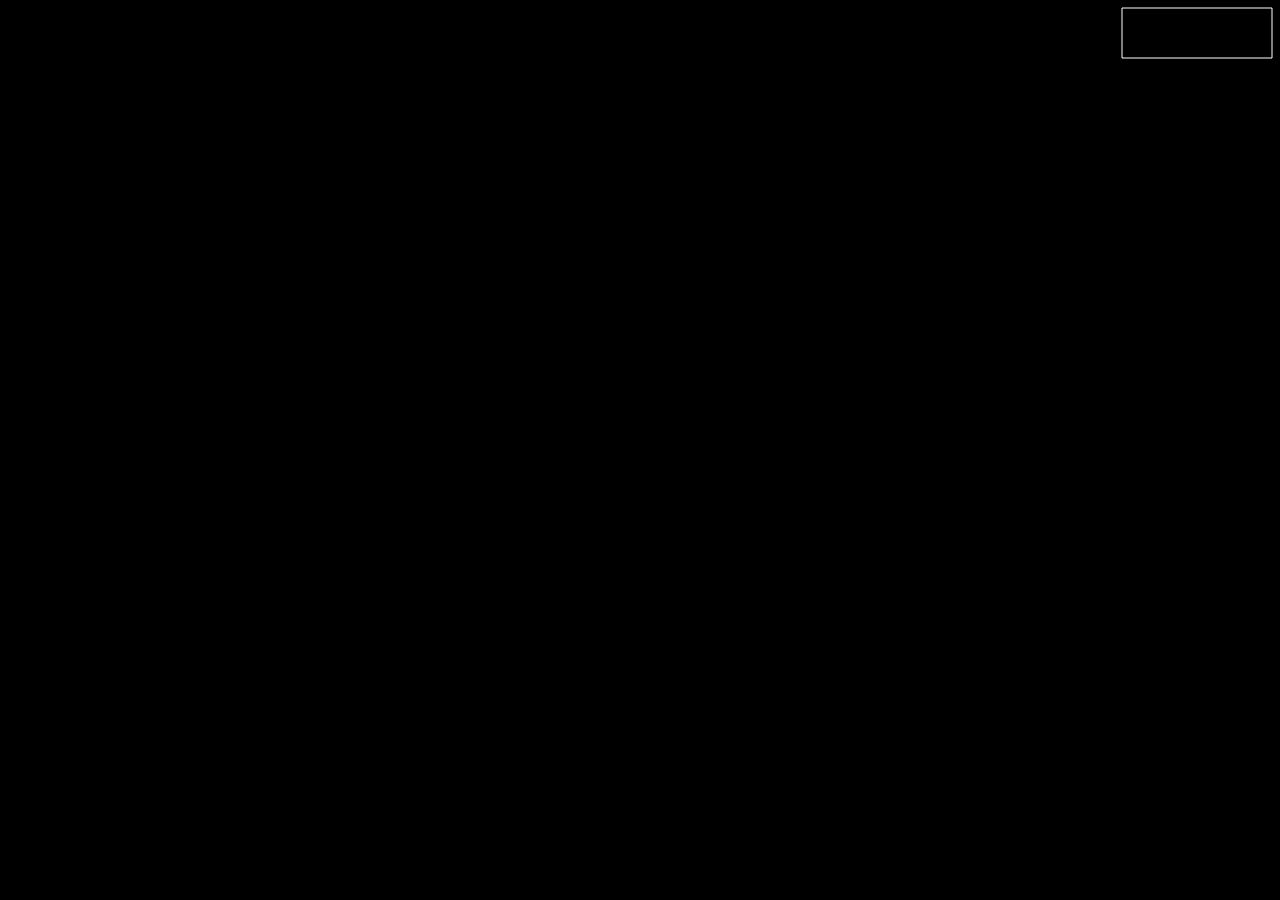
==== index.html @ 92b9cbb8 "click on box to select and play new songs" ====
<!doctype html>
<html>
<head>
    <title> Computer Graphics Project </title>
    
    <script id="box-vshader" type="x-shader/x-vertex">
        uniform mat4 uProjection; 
        uniform mat4 uModelView;
        attribute vec2 vPosition;

        void
        main()
        {
            gl_Position = uProjection * uModelView * vec4(vPosition,0,1);
        }
    </script>
    <script id="box-fshader" type="x-shader/x-fragment">
        precision mediump float;
        uniform vec4 uColor;

        void
        main()
        {
            gl_FragColor = uColor;
        }
    </script>    
    
    <script id="wave-vshader" type="x-shader/x-vertex">
        attribute vec2 vPosition;

        void
        main()
        {
            gl_Position = vec4(vPosition,0,1);
            gl_PointSize = 4.0;
        }
    </script>
    <script id="wave-fshader" type="x-shader/x-fragment">
        precision mediump float;
        uniform vec4 uColor;

        void
        main()
        {
            gl_FragColor = uColor;
        }
    </script>
    
    <script id="sphere-vshader" type="x-shader/x-vertex">
        // AUDIO_ELEMENTS will be defined later
        #define M_PI 3.1415926535897932384626433832795
        uniform float audioData[AUDIO_ELEMENTS];
        uniform float audioImpulse[AUDIO_ELEMENTS];
        uniform vec3 audioBumps[AUDIO_ELEMENTS];
        uniform vec3 normalGradientColors[4];
        uniform vec3 impulseGradientColors[4];
        uniform mat4 modelViewMatrix;
        uniform mat4 projectionMatrix;
        uniform mat3 normalMatrix;
        attribute vec2 vPosition;
        attribute vec2 vUV;
        varying float fCombine;
        varying vec2 fUV;
        varying vec3 fNormal;
        varying vec3 fColor;
        void main()
        {
            float theta = vPosition.x;
            float phi = vPosition.y;
            float cosTheta = cos(theta);
            float sinTheta = sin(theta);
            float cosPhi = cos(phi);
            float sinPhi = sin(phi);
            vec3 position = normalize(vec3(cosPhi * sinTheta, cosTheta, sinPhi * sinTheta));
            fCombine = 0.0;
            float h = 0.5;
            float gauss_scale = float(AUDIO_ELEMENTS)/4.0;
            for ( int i=0;i<AUDIO_ELEMENTS;i++ ) {
                float distance = acos(clamp(dot(position, audioBumps[i]),-1.0,1.0)) / M_PI;
                float gauss = exp2(-gauss_scale*distance*distance);
                float height = audioData[i] * gauss;
                h += (100.0 * height * height) / 10.0;
                fCombine += audioImpulse[i] * gauss;
            }
            fCombine /= 10.0;
            gl_Position = projectionMatrix * modelViewMatrix * vec4(position * h, 1);
            gl_PointSize = 6.0 / (1.0+gl_Position.z);
            fUV = vUV;
            fNormal = position;
            float A = 1.0 - clamp(abs(h-0.0), 0.0, 1.0);
            float B = 1.0 - clamp(abs(h-1.0), 0.0, 1.0);
            float C = 1.0 - clamp(abs(h-2.0), 0.0, 1.0);
            float D = 1.0 - clamp(abs(h-3.0), 0.0, 1.0);
            float E = A + B + C + D;
            vec3 normalColor = normalGradientColors[0] * A / E + 
                               normalGradientColors[1] * B / E + 
                               normalGradientColors[2] * C / E + 
                               normalGradientColors[3] * D / E;
            vec3 impulseColor = impulseGradientColors[0] * A / E + 
                                impulseGradientColors[1] * B / E + 
                                impulseGradientColors[2] * C / E + 
                                impulseGradientColors[3] * D / E;
            fColor = fCombine * impulseColor + (1.0-fCombine) * normalColor;
        }
    </script>
    
    <script id="sphere-fshader" type="x-shader/x-fragment">
        precision mediump float;
        varying float fCombine;
        varying vec2 fUV;
        varying vec3 fNormal;
        varying vec3 fColor;
        
        uniform vec3 uLightDirection;
        uniform vec4 uColor;

        void
        main()
        {
            float stren = clamp(dot(uLightDirection, fNormal), 0.0, 1.0);
            gl_FragColor = fCombine * vec4(fColor.rgb,1) + (1.0-fCombine) * vec4(fColor.rgb * stren, 1);
        }
    </script>
    
    <script type="text/javascript" src="./lib/webgl-utils.js"></script>
    <script type="text/javascript" src="./lib/initShaders.js"></script>
    <script type="text/javascript" src="./lib/MV.js"></script>
    <script type="text/javascript" src="./generateSphere.js"></script>
    <script type="text/javascript" src="./main.js"></script>
    <link rel="stylesheet" type="text/css" href="main.css">
</head>
<body>
    <input id="loadFile" type="file"/>
    <canvas id="GLCanvas">
        Oops ... your browser doesn't support the HTML5 canvas element
    </canvas>
</body>
</html>
---- main.css ----
html, body {
    width:  100%;
    height: 100%;
    margin: 0px;
}

canvas {
    position: absolute;
    left: 0px;
    top: 0px;
    width:  100%;
    height: 100%;
    margin: 0px;
}

input {
    visibility:hidden;
}
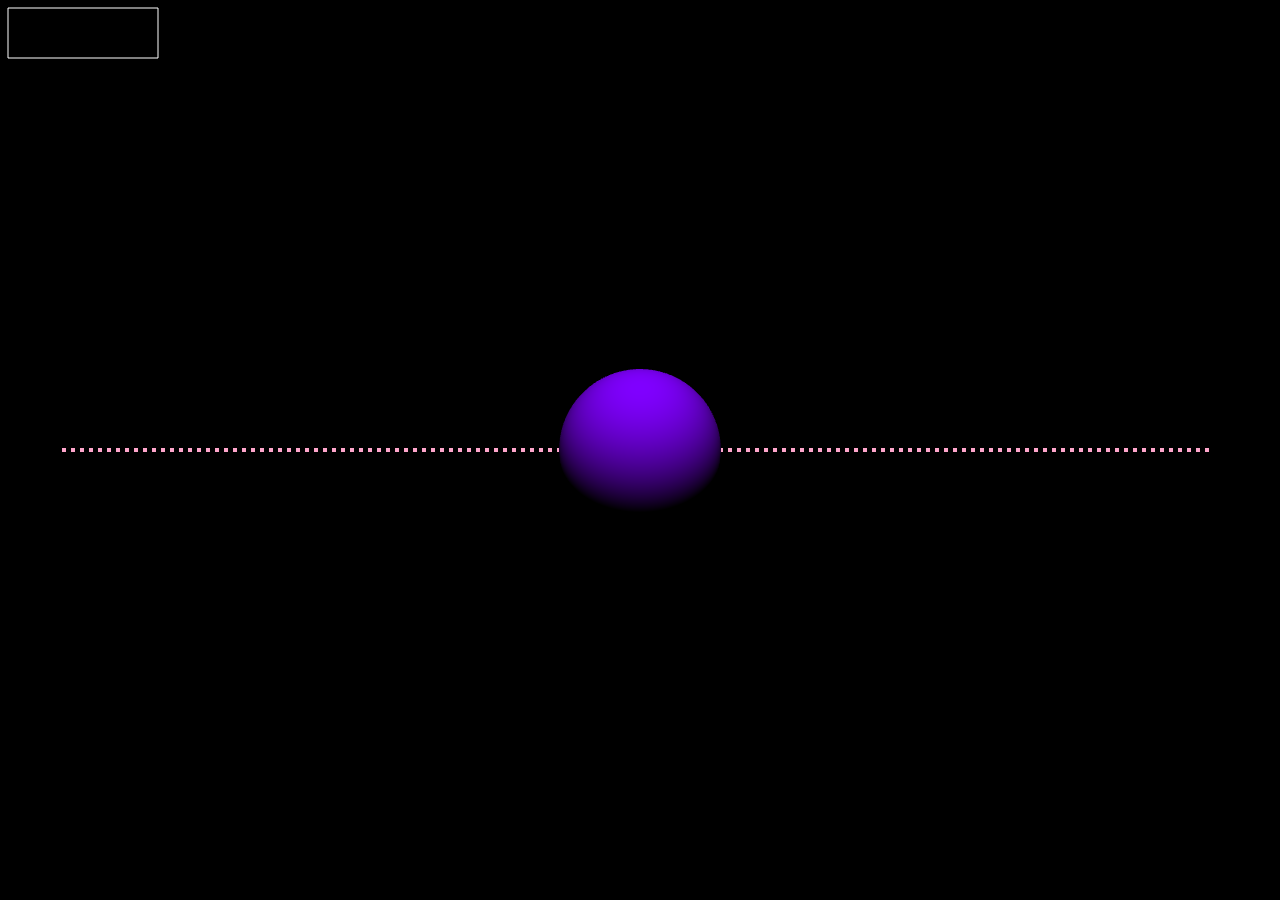
==== commit 39b66df9: "moved boxes over to the left" ====
--- a/index.html
+++ b/index.html
@@ -49,6 +49,8 @@
     <script id="sphere-vshader" type="x-shader/x-vertex">
         // AUDIO_ELEMENTS will be defined later
         #define M_PI 3.1415926535897932384626433832795
+        #define M_LOG2 0.30102999566
+        
         uniform float audioData[AUDIO_ELEMENTS];
         uniform float audioImpulse[AUDIO_ELEMENTS];
         uniform vec3 audioBumps[AUDIO_ELEMENTS];
@@ -57,12 +59,15 @@
         uniform mat4 modelViewMatrix;
         uniform mat4 projectionMatrix;
         uniform mat3 normalMatrix;
+        
         attribute vec2 vPosition;
         attribute vec2 vUV;
+        
         varying float fCombine;
         varying vec2 fUV;
         varying vec3 fNormal;
         varying vec3 fColor;
+        
         void main()
         {
             float theta = vPosition.x;
@@ -71,27 +76,43 @@
             float sinTheta = sin(theta);
             float cosPhi = cos(phi);
             float sinPhi = sin(phi);
+            
             vec3 position = normalize(vec3(cosPhi * sinTheta, cosTheta, sinPhi * sinTheta));
+            vec3 normal = position;
+            
             fCombine = 0.0;
             float h = 0.5;
             float gauss_scale = float(AUDIO_ELEMENTS)/4.0;
+            
             for ( int i=0;i<AUDIO_ELEMENTS;i++ ) {
                 float distance = acos(clamp(dot(position, audioBumps[i]),-1.0,1.0)) / M_PI;
-                float gauss = exp2(-gauss_scale*distance*distance);
+                float expon = gauss_scale*distance*distance;
+                float gauss = exp2(-expon);
+                float deriv = distance * gauss_scale * M_LOG2 * exp2(1.0-expon);
+                float difer = 1.0 / (1.0 + deriv);
+                
+                //normal += (1.0-difer) * audioBumps[i] + difer * position;
+                
                 float height = audioData[i] * gauss;
                 h += (100.0 * height * height) / 10.0;
                 fCombine += audioImpulse[i] * gauss;
             }
+            
+            //normal /= float(AUDIO_ELEMENTS);
             fCombine /= 10.0;
+            
             gl_Position = projectionMatrix * modelViewMatrix * vec4(position * h, 1);
             gl_PointSize = 6.0 / (1.0+gl_Position.z);
+            
             fUV = vUV;
-            fNormal = position;
+            fNormal = normal;
+            
             float A = 1.0 - clamp(abs(h-0.0), 0.0, 1.0);
             float B = 1.0 - clamp(abs(h-1.0), 0.0, 1.0);
             float C = 1.0 - clamp(abs(h-2.0), 0.0, 1.0);
             float D = 1.0 - clamp(abs(h-3.0), 0.0, 1.0);
             float E = A + B + C + D;
+            
             vec3 normalColor = normalGradientColors[0] * A / E + 
                                normalGradientColors[1] * B / E + 
                                normalGradientColors[2] * C / E + 
@@ -100,6 +121,7 @@
                                 impulseGradientColors[1] * B / E + 
                                 impulseGradientColors[2] * C / E + 
                                 impulseGradientColors[3] * D / E;
+                                
             fColor = fCombine * impulseColor + (1.0-fCombine) * normalColor;
         }
     </script>
@@ -114,11 +136,11 @@
         uniform vec3 uLightDirection;
         uniform vec4 uColor;
 
-        void
-        main()
+        void main()
         {
             float stren = clamp(dot(uLightDirection, fNormal), 0.0, 1.0);
-            gl_FragColor = fCombine * vec4(fColor.rgb,1) + (1.0-fCombine) * vec4(fColor.rgb * stren, 1);
+            gl_FragColor = vec4(fCombine * fColor.rgb + (1.0-fCombine) * fColor.rgb * stren, 1.0);
+            //gl_FragColor = vec4(fNormal, 1.0);
         }
     </script>
     
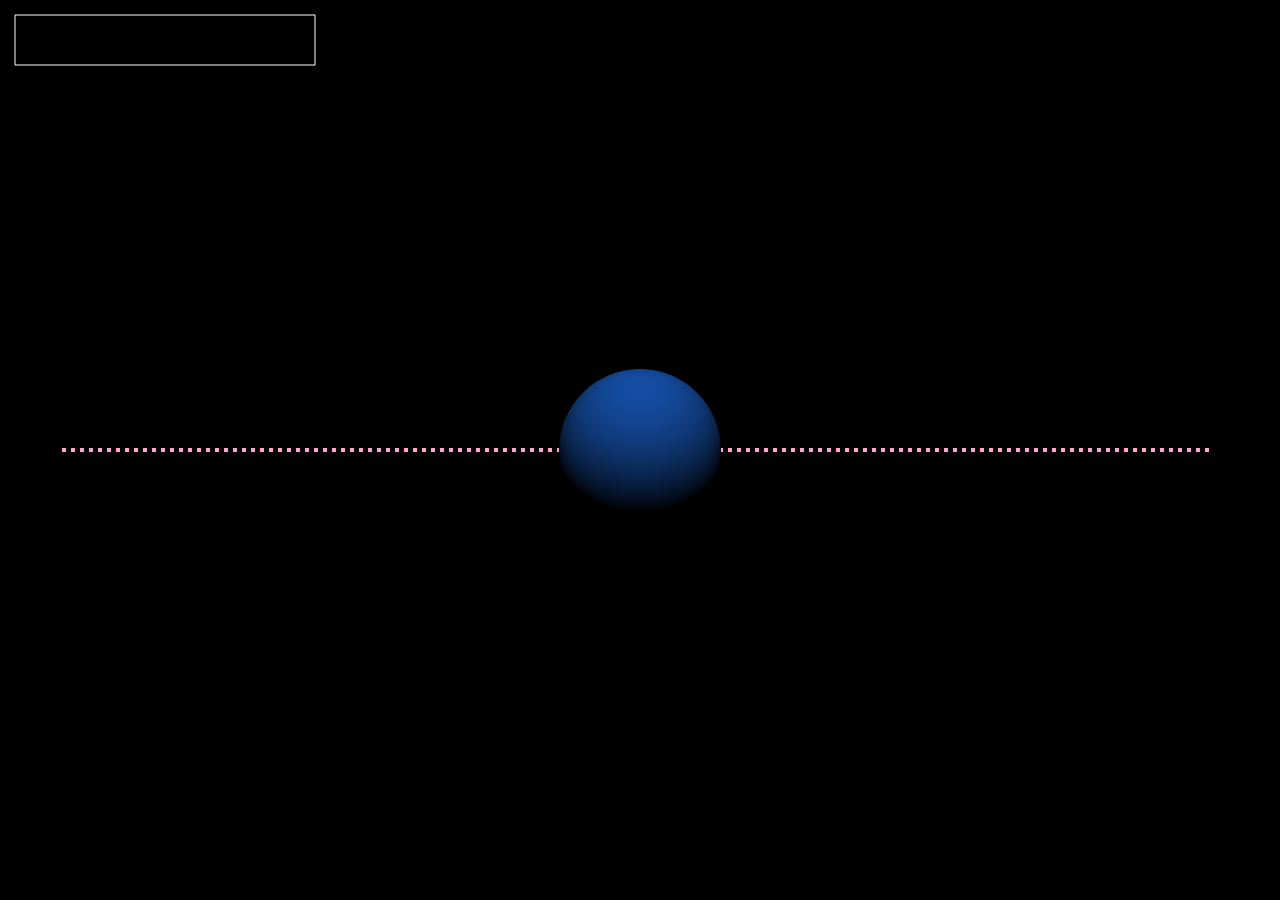
==== commit 9529620a: "6 different color schemes for ball" ====
--- a/index.html
+++ b/index.html
@@ -156,5 +156,7 @@
     <canvas id="GLCanvas">
         Oops ... your browser doesn't support the HTML5 canvas element
     </canvas>
+    <canvas id="TextCanvas">
+    </canvas> 
 </body>
 </html>--- a/main.css
+++ b/main.css
@@ -4,7 +4,16 @@
     margin: 0px;
 }
 
-canvas {
+#GLCanvas {
+    position: absolute;
+    left: 0px;
+    top: 0px;
+    width:  100%;
+    height: 100%;
+    margin: 0px;
+}
+
+#TextCanvas {
     position: absolute;
     left: 0px;
     top: 0px;
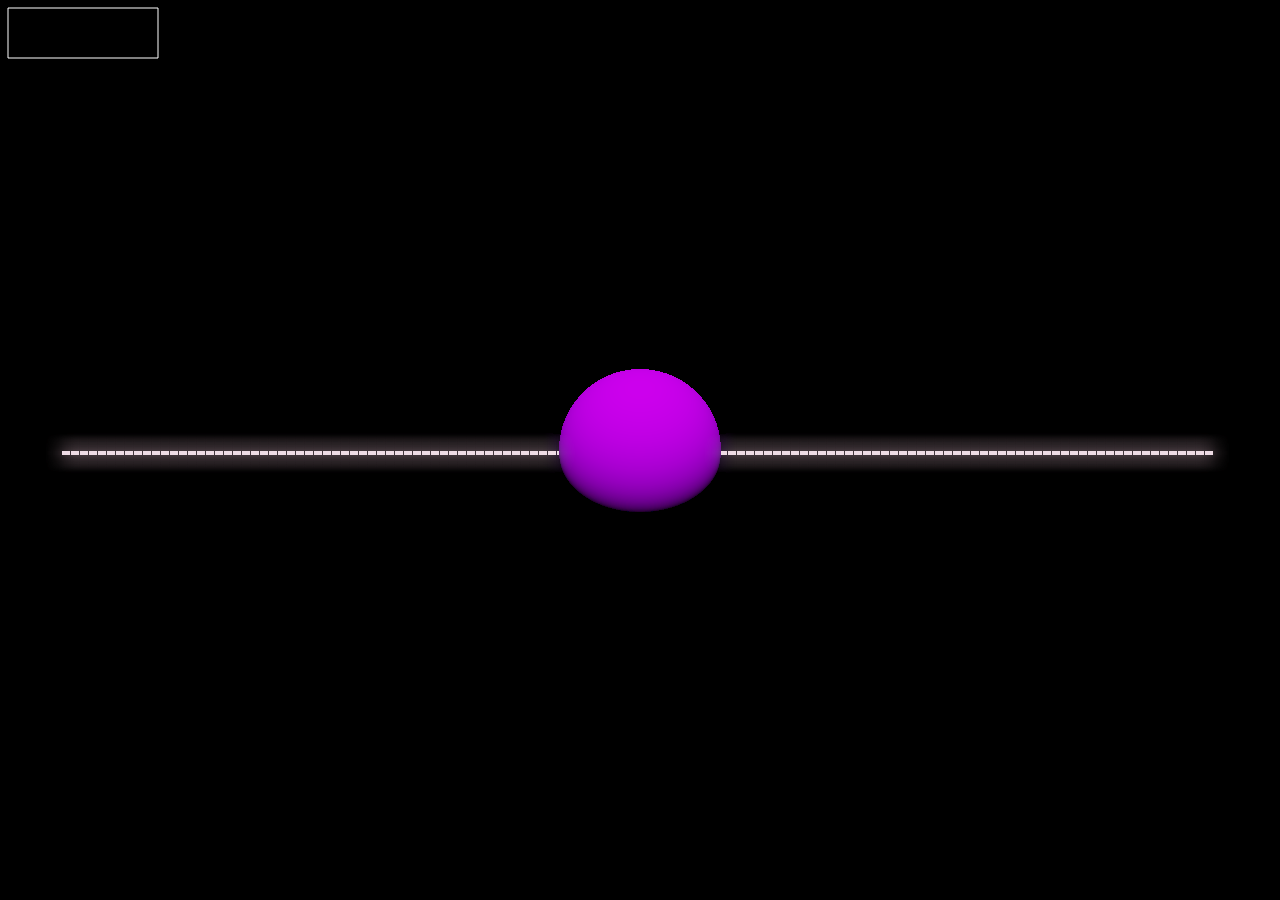
==== commit 65bb3947: "Glowy bits" ====
--- a/index.html
+++ b/index.html
@@ -43,6 +43,86 @@
         main()
         {
             gl_FragColor = uColor;
+        }
+    </script>
+    
+    <script id="pp-vshader" type="x-shader/x-vertex">
+        attribute vec2 vPosition;
+        
+        varying vec2 fUV;
+
+        void main() {
+            gl_Position = vec4(vPosition * 2.0 - 1.0,0,1);
+            fUV = vPosition;
+        }
+    </script>
+    <script id="ppblurx-fshader" type="x-shader/x-fragment">
+        precision mediump float;
+        
+        uniform sampler2D uImage;
+        uniform vec2 uImageSize;
+        uniform vec2 uDirection;
+        uniform float uKernel[9];
+        uniform vec4 uColor;
+        
+        varying vec2 fUV;
+
+        void main() {
+            vec4 color = vec4(0,0,0,0);
+            color += uKernel[0] * texture2D(uImage, fUV + vec2(-8.5,0) / uImageSize);
+            color += uKernel[1] * texture2D(uImage, fUV + vec2(-6.5,0) / uImageSize);
+            color += uKernel[2] * texture2D(uImage, fUV + vec2(-4.5,0) / uImageSize);
+            color += uKernel[3] * texture2D(uImage, fUV + vec2(-2.5,0) / uImageSize);
+            color += uKernel[4] * texture2D(uImage, fUV + vec2( 0.0,0) / uImageSize);
+            color += uKernel[5] * texture2D(uImage, fUV + vec2( 2.5,0) / uImageSize);
+            color += uKernel[6] * texture2D(uImage, fUV + vec2( 4.5,0) / uImageSize);
+            color += uKernel[7] * texture2D(uImage, fUV + vec2( 6.5,0) / uImageSize);
+            color += uKernel[8] * texture2D(uImage, fUV + vec2( 8.5,0) / uImageSize);
+            gl_FragColor = uColor * color;
+        }
+    </script>
+    <script id="ppblury-fshader" type="x-shader/x-fragment">
+        precision mediump float;
+        
+        uniform sampler2D uImage;
+        uniform vec2 uImageSize;
+        uniform vec2 uDirection;
+        uniform float uKernel[9];
+        uniform vec4 uColor;
+        
+        varying vec2 fUV;
+
+        void main() {
+            vec4 color = vec4(0,0,0,0);
+            color += uKernel[0] * texture2D(uImage, fUV + vec2(0,-8.5) / uImageSize);
+            color += uKernel[1] * texture2D(uImage, fUV + vec2(0,-6.5) / uImageSize);
+            color += uKernel[2] * texture2D(uImage, fUV + vec2(0,-4.5) / uImageSize);
+            color += uKernel[3] * texture2D(uImage, fUV + vec2(0,-2.5) / uImageSize);
+            color += uKernel[4] * texture2D(uImage, fUV + vec2(0, 0.0) / uImageSize);
+            color += uKernel[5] * texture2D(uImage, fUV + vec2(0, 2.5) / uImageSize);
+            color += uKernel[6] * texture2D(uImage, fUV + vec2(0, 4.5) / uImageSize);
+            color += uKernel[7] * texture2D(uImage, fUV + vec2(0, 6.5) / uImageSize);
+            color += uKernel[8] * texture2D(uImage, fUV + vec2(0, 8.5) / uImageSize);
+            gl_FragColor = uColor * color;
+        }
+    </script>
+    <script id="ppfinal-fshader" type="x-shader/x-fragment">
+        precision mediump float;
+        uniform sampler2D uPost;
+        uniform sampler2D uOriginal;
+        uniform vec4 uColor;
+        uniform float uExposure;
+
+        varying vec2 fUV;
+
+        void main() {
+            
+            const float gamma = 2.2;
+            vec4 original = texture2D( uOriginal, fUV );
+            vec4 postproc = texture2D( uPost, fUV );
+            vec3 color = original.rgb + postproc.a * postproc.rgb;
+            vec3 result = pow(vec3(1.0) - exp(-color*uExposure), vec3(1.0 / gamma));
+            gl_FragColor = vec4(result, 1.0);
         }
     </script>
     
@@ -68,8 +148,7 @@
         varying vec3 fNormal;
         varying vec3 fColor;
         
-        void main()
-        {
+        void main() {
             float theta = vPosition.x;
             float phi = vPosition.y;
             float cosTheta = cos(theta);
@@ -127,7 +206,7 @@
     </script>
     
     <script id="sphere-fshader" type="x-shader/x-fragment">
-        precision mediump float;
+        precision mediump float;    
         varying float fCombine;
         varying vec2 fUV;
         varying vec3 fNormal;
@@ -136,11 +215,9 @@
         uniform vec3 uLightDirection;
         uniform vec4 uColor;
 
-        void main()
-        {
+        void main() {
             float stren = clamp(dot(uLightDirection, fNormal), 0.0, 1.0);
-            gl_FragColor = vec4(fCombine * fColor.rgb + (1.0-fCombine) * fColor.rgb * stren, 1.0);
-            //gl_FragColor = vec4(fNormal, 1.0);
+            gl_FragColor = vec4(fCombine * fColor.rgb + (1.0-fCombine) * fColor.rgb * stren, fCombine);
         }
     </script>
     
@@ -156,7 +233,5 @@
     <canvas id="GLCanvas">
         Oops ... your browser doesn't support the HTML5 canvas element
     </canvas>
-    <canvas id="TextCanvas">
-    </canvas> 
 </body>
 </html>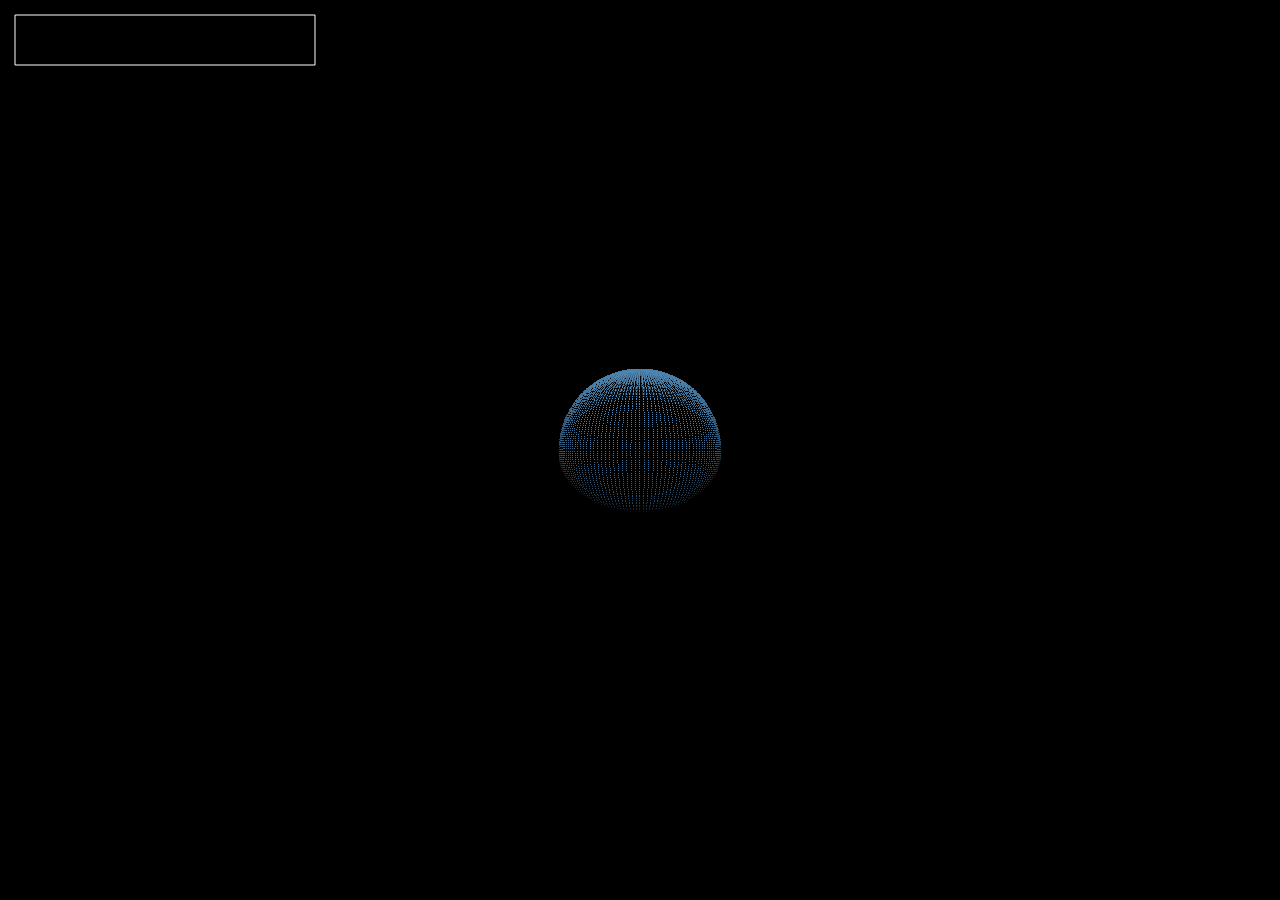
==== commit 53b42314: "Merged and added glowing particle effect" ====
--- a/index.html
+++ b/index.html
@@ -69,15 +69,15 @@
 
         void main() {
             vec4 color = vec4(0,0,0,0);
-            color += uKernel[0] * texture2D(uImage, fUV + vec2(-8.5,0) / uImageSize);
-            color += uKernel[1] * texture2D(uImage, fUV + vec2(-6.5,0) / uImageSize);
-            color += uKernel[2] * texture2D(uImage, fUV + vec2(-4.5,0) / uImageSize);
-            color += uKernel[3] * texture2D(uImage, fUV + vec2(-2.5,0) / uImageSize);
-            color += uKernel[4] * texture2D(uImage, fUV + vec2( 0.0,0) / uImageSize);
-            color += uKernel[5] * texture2D(uImage, fUV + vec2( 2.5,0) / uImageSize);
-            color += uKernel[6] * texture2D(uImage, fUV + vec2( 4.5,0) / uImageSize);
-            color += uKernel[7] * texture2D(uImage, fUV + vec2( 6.5,0) / uImageSize);
-            color += uKernel[8] * texture2D(uImage, fUV + vec2( 8.5,0) / uImageSize);
+            color += uKernel[0] * texture2D(uImage, fUV + vec2(-8,0) / uImageSize);
+            color += uKernel[1] * texture2D(uImage, fUV + vec2(-6,0) / uImageSize);
+            color += uKernel[2] * texture2D(uImage, fUV + vec2(-4,0) / uImageSize);
+            color += uKernel[3] * texture2D(uImage, fUV + vec2(-2,0) / uImageSize);
+            color += uKernel[4] * texture2D(uImage, fUV + vec2( 0,0) / uImageSize);
+            color += uKernel[5] * texture2D(uImage, fUV + vec2( 2,0) / uImageSize);
+            color += uKernel[6] * texture2D(uImage, fUV + vec2( 4,0) / uImageSize);
+            color += uKernel[7] * texture2D(uImage, fUV + vec2( 6,0) / uImageSize);
+            color += uKernel[8] * texture2D(uImage, fUV + vec2( 8,0) / uImageSize);
             gl_FragColor = uColor * color;
         }
     </script>
@@ -94,15 +94,15 @@
 
         void main() {
             vec4 color = vec4(0,0,0,0);
-            color += uKernel[0] * texture2D(uImage, fUV + vec2(0,-8.5) / uImageSize);
-            color += uKernel[1] * texture2D(uImage, fUV + vec2(0,-6.5) / uImageSize);
-            color += uKernel[2] * texture2D(uImage, fUV + vec2(0,-4.5) / uImageSize);
-            color += uKernel[3] * texture2D(uImage, fUV + vec2(0,-2.5) / uImageSize);
-            color += uKernel[4] * texture2D(uImage, fUV + vec2(0, 0.0) / uImageSize);
-            color += uKernel[5] * texture2D(uImage, fUV + vec2(0, 2.5) / uImageSize);
-            color += uKernel[6] * texture2D(uImage, fUV + vec2(0, 4.5) / uImageSize);
-            color += uKernel[7] * texture2D(uImage, fUV + vec2(0, 6.5) / uImageSize);
-            color += uKernel[8] * texture2D(uImage, fUV + vec2(0, 8.5) / uImageSize);
+            color += uKernel[0] * texture2D(uImage, fUV + vec2(0,-8) / uImageSize);
+            color += uKernel[1] * texture2D(uImage, fUV + vec2(0,-6) / uImageSize);
+            color += uKernel[2] * texture2D(uImage, fUV + vec2(0,-4) / uImageSize);
+            color += uKernel[3] * texture2D(uImage, fUV + vec2(0,-2) / uImageSize);
+            color += uKernel[4] * texture2D(uImage, fUV + vec2(0, 0) / uImageSize);
+            color += uKernel[5] * texture2D(uImage, fUV + vec2(0, 2) / uImageSize);
+            color += uKernel[6] * texture2D(uImage, fUV + vec2(0, 4) / uImageSize);
+            color += uKernel[7] * texture2D(uImage, fUV + vec2(0, 6) / uImageSize);
+            color += uKernel[8] * texture2D(uImage, fUV + vec2(0, 8) / uImageSize);
             gl_FragColor = uColor * color;
         }
     </script>
@@ -116,11 +116,10 @@
         varying vec2 fUV;
 
         void main() {
-            
             const float gamma = 2.2;
             vec4 original = texture2D( uOriginal, fUV );
             vec4 postproc = texture2D( uPost, fUV );
-            vec3 color = original.rgb + postproc.a * postproc.rgb;
+            vec3 color = original.rgb + postproc.a * postproc.a * postproc.rgb;
             vec3 result = pow(vec3(1.0) - exp(-color*uExposure), vec3(1.0 / gamma));
             gl_FragColor = vec4(result, 1.0);
         }
@@ -181,7 +180,7 @@
             fCombine /= 10.0;
             
             gl_Position = projectionMatrix * modelViewMatrix * vec4(position * h, 1);
-            gl_PointSize = 6.0 / (1.0+gl_Position.z);
+            gl_PointSize = h * h * 6.0 / (1.0+gl_Position.z);
             
             fUV = vUV;
             fNormal = normal;
@@ -217,7 +216,7 @@
 
         void main() {
             float stren = clamp(dot(uLightDirection, fNormal), 0.0, 1.0);
-            gl_FragColor = vec4(fCombine * fColor.rgb + (1.0-fCombine) * fColor.rgb * stren, fCombine);
+            gl_FragColor = vec4(fCombine * fColor + (1.0-fCombine) * fColor * stren, fCombine);
         }
     </script>
     
@@ -233,5 +232,7 @@
     <canvas id="GLCanvas">
         Oops ... your browser doesn't support the HTML5 canvas element
     </canvas>
+    <canvas id="TextCanvas">
+    </canvas> 
 </body>
 </html>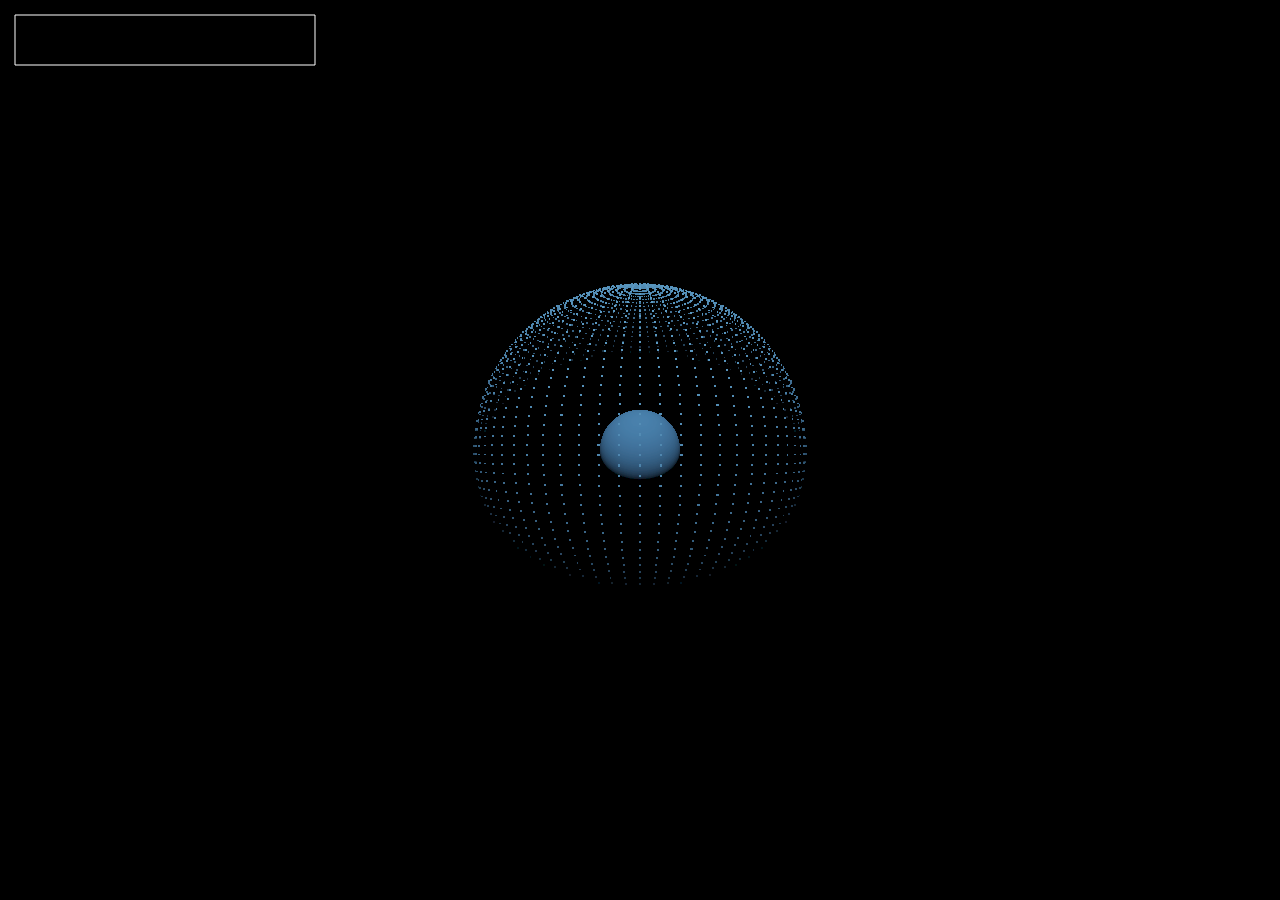
==== commit 3bc1d8bd: "I don't remember what I did ;-;" ====
--- a/index.html
+++ b/index.html
@@ -138,6 +138,10 @@
         uniform mat4 modelViewMatrix;
         uniform mat4 projectionMatrix;
         uniform mat3 normalMatrix;
+        uniform float baseHeight;
+        uniform float basePointSize;
+        uniform float heightScale0;
+        uniform float heightScale1;
         
         attribute vec2 vPosition;
         attribute vec2 vUV;
@@ -159,7 +163,7 @@
             vec3 normal = position;
             
             fCombine = 0.0;
-            float h = 0.5;
+            float h = baseHeight;
             float gauss_scale = float(AUDIO_ELEMENTS)/4.0;
             
             for ( int i=0;i<AUDIO_ELEMENTS;i++ ) {
@@ -172,7 +176,7 @@
                 //normal += (1.0-difer) * audioBumps[i] + difer * position;
                 
                 float height = audioData[i] * gauss;
-                h += (100.0 * height * height) / 10.0;
+                h += (heightScale0 * height * height) / heightScale1;
                 fCombine += audioImpulse[i] * gauss;
             }
             
@@ -180,7 +184,7 @@
             fCombine /= 10.0;
             
             gl_Position = projectionMatrix * modelViewMatrix * vec4(position * h, 1);
-            gl_PointSize = h * h * 6.0 / (1.0+gl_Position.z);
+            gl_PointSize = h * h * basePointSize / (1.0+gl_Position.z);
             
             fUV = vUV;
             fNormal = normal;
@@ -216,7 +220,8 @@
 
         void main() {
             float stren = clamp(dot(uLightDirection, fNormal), 0.0, 1.0);
-            gl_FragColor = vec4(fCombine * fColor + (1.0-fCombine) * fColor * stren, fCombine);
+            float glow = max(fCombine - 0.5, 0.0) * 2.0;
+            gl_FragColor = vec4(fCombine * fColor + (1.0-fCombine) * fColor * stren, glow * glow);
         }
     </script>
     
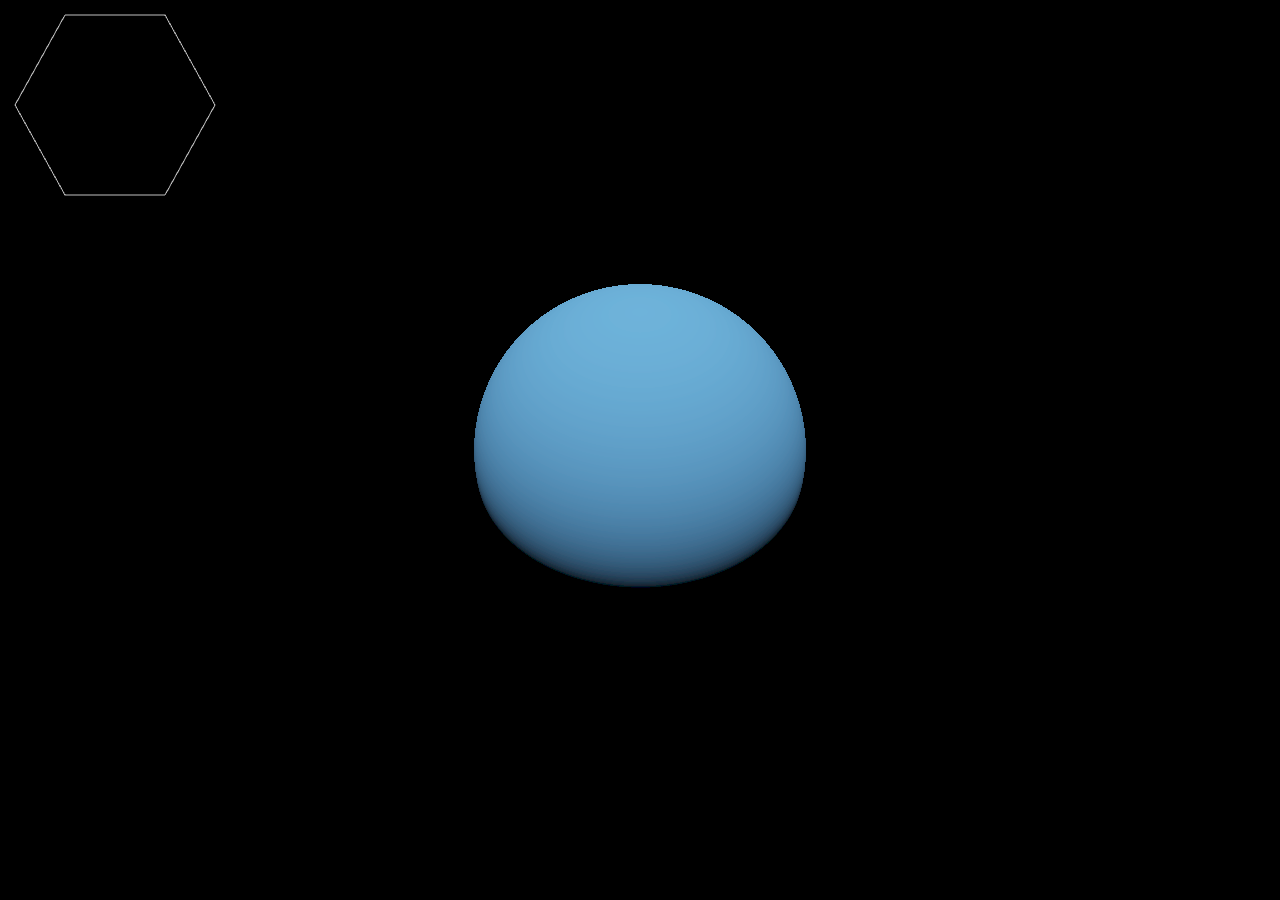
==== commit fad5933c: "Merge complete and close to final product" ====
--- a/index.html
+++ b/index.html
@@ -119,7 +119,9 @@
             const float gamma = 2.2;
             vec4 original = texture2D( uOriginal, fUV );
             vec4 postproc = texture2D( uPost, fUV );
+            
             vec3 color = original.rgb + postproc.a * postproc.a * postproc.rgb;
+            
             vec3 result = pow(vec3(1.0) - exp(-color*uExposure), vec3(1.0 / gamma));
             gl_FragColor = vec4(result, 1.0);
         }
@@ -220,8 +222,29 @@
 
         void main() {
             float stren = clamp(dot(uLightDirection, fNormal), 0.0, 1.0);
-            float glow = max(fCombine - 0.5, 0.0) * 2.0;
+            float glow = max(fCombine - 0.85, 0.0);
             gl_FragColor = vec4(fCombine * fColor + (1.0-fCombine) * fColor * stren, glow * glow);
+        }
+    </script>
+    
+    <script id="mirror-vshader" type="x-shader/x-vertex">
+        uniform mat4 modelViewMatrix;
+        uniform mat4 projectionMatrix;
+        
+        attribute vec3 vPosition;
+        
+        void main() {
+            gl_Position = projectionMatrix * modelViewMatrix * vec4(vPosition, 1);
+        }
+    </script>
+    
+    <script id="mirror-fshader" type="x-shader/x-fragment">
+        precision mediump float;
+        
+        uniform vec4 uColor;
+        
+        void main() {
+            gl_FragColor = uColor;
         }
     </script>
     
@@ -229,6 +252,13 @@
     <script type="text/javascript" src="./lib/initShaders.js"></script>
     <script type="text/javascript" src="./lib/MV.js"></script>
     <script type="text/javascript" src="./generateSphere.js"></script>
+    <script type="text/javascript" src="./util.js"></script>
+    <script type="text/javascript" src="./data.js"></script>
+    <script type="text/javascript" src="./audio.js"></script>
+    <script type="text/javascript" src="./setup.js"></script>
+    <script type="text/javascript" src="./resize.js"></script>
+    <script type="text/javascript" src="./draw.js"></script>
+    <script type="text/javascript" src="./ui.js"></script>
     <script type="text/javascript" src="./main.js"></script>
     <link rel="stylesheet" type="text/css" href="main.css">
 </head>
